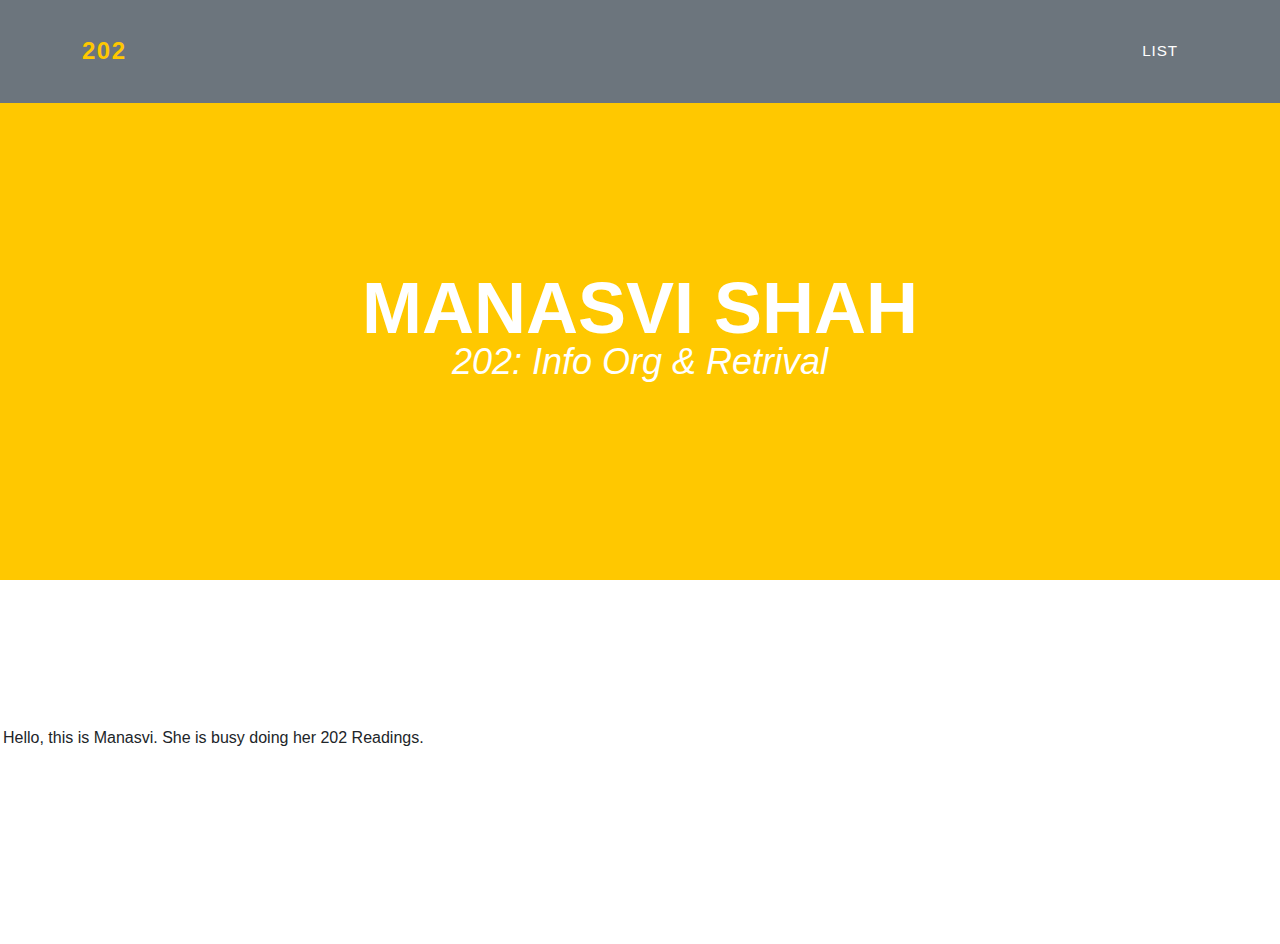
==== index.html @ 5f0589c9 "0.1" ====
<!DOCTYPE HTML>  
<html>  
    <header>
        <link rel="stylesheet" href="style1.css">
        <link rel="stylesheet" href="table_style.css">
        <title>202</title>
    </header>
    <body>  
        <!---Navigation--->
        <!--This section of code defines the navigation bar at the top of the page.  The classes used here are defined in the style.css file.-->
        <nav class="navbar navbar-expand-lg bg-secondary text-uppercase fixed-top" id="mainNav">
            <div class="container">
                <!--This code defines the "My Webpage" link in the top left corner of the navigation pane-->
                <a class="navbar-brand" href="./index.html">202</a>
                <!--This code defines the "List" link in the top right corner of the navigation pane-->
                <ul class="navbar-nav ms-auto">
                    <li class="nav-item mx-0 mx-lg-1"><a class="nav-link py-3 px-0 px-lg-3 rounded" href="./list.html">List</a></li>
                </ul>
            </div>
        </nav>
        <!--This section defines the middle section of the webpage-->
        <header class="masthead bg-primary text-white text-center">
            <div class="container d-flex align-items-center flex-column">
                
                <!-- This code is for the student name-->
                <h1 class="masthead-heading text-uppercase mb-0">Manasvi Shah</h1>
                <!--This code creates the two lines separating the student name from the subtitle-->
                <div class="divider-custom divider-light">
                    <div class="divider-custom-line"></div>
                    <div class="divider-custom-line"></div>
                </div>
                <!--This code creates the subheading underneath the line dividers-->
                <p class="masthead-subheading font-weight-light mb-0">202: Info Org & Retrival</p>
            </div>
        </header>
        <section class="text-center">

            <div class="col-md-6 col-lg-4 mb-5">
                <!-- put your bio paragraph here; remember to use the correct html tags -->
                <p>Hello, this is Manasvi. She is busy doing her 202 Readings.
                    


                </p>
                
            </div>
        </section>
    </body>

</html>
---- table_style.css ----
table {
  width: 75%;
  font-size: large;
}

td {
  padding: 10px;
}
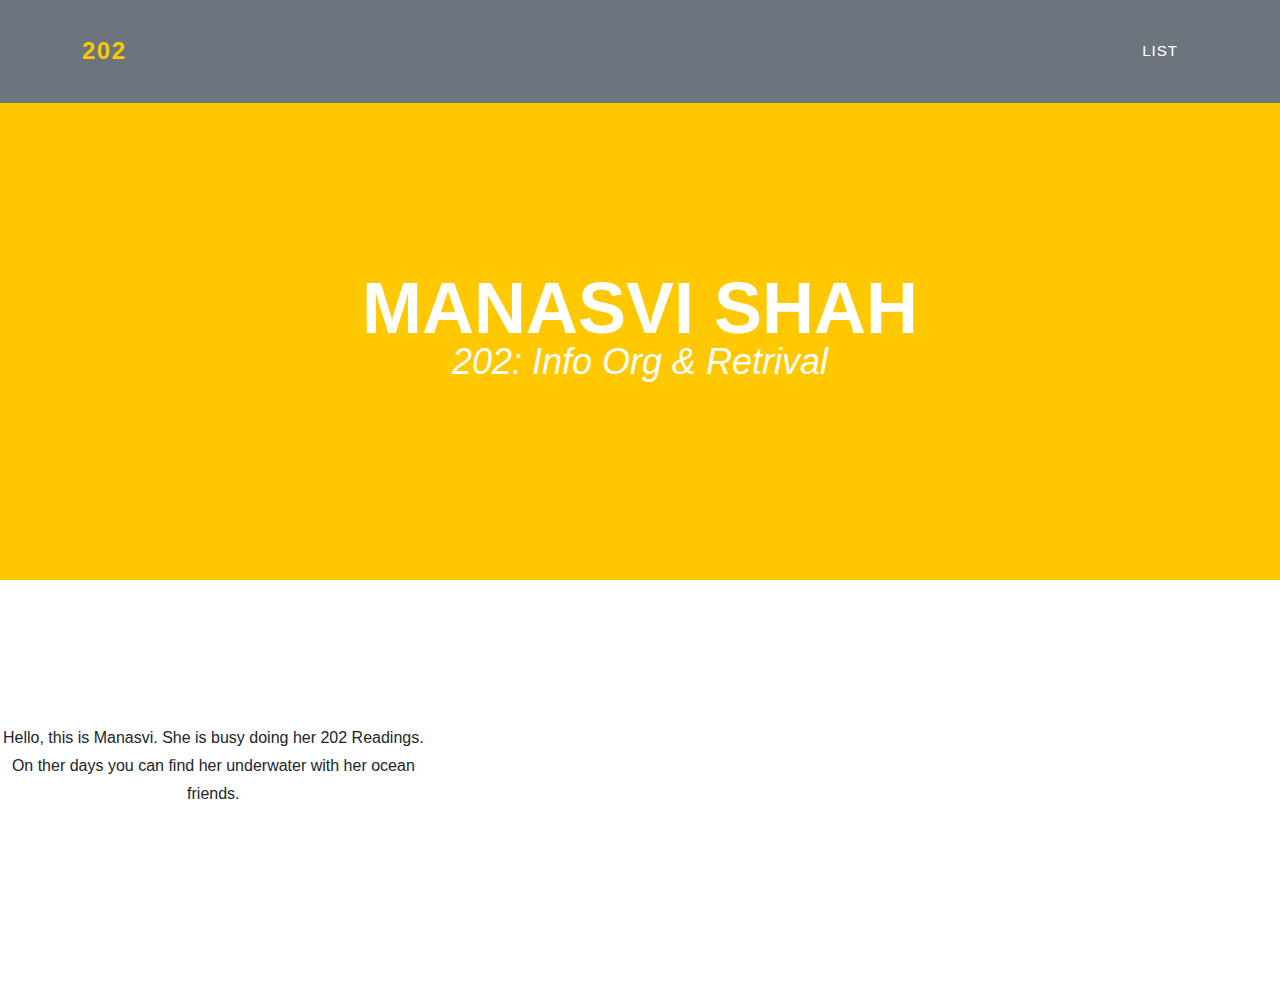
==== commit 7e8b432e: "para add" ====
--- a/index.html
+++ b/index.html
@@ -37,9 +37,8 @@
 
             <div class="col-md-6 col-lg-4 mb-5">
                 <!-- put your bio paragraph here; remember to use the correct html tags -->
-                <p>Hello, this is Manasvi. She is busy doing her 202 Readings.
-                    
-
+                <p>Hello, this is Manasvi. She is busy doing her 202 Readings. 
+                On ther days you can find her underwater with her ocean friends. 
 
                 </p>
                 
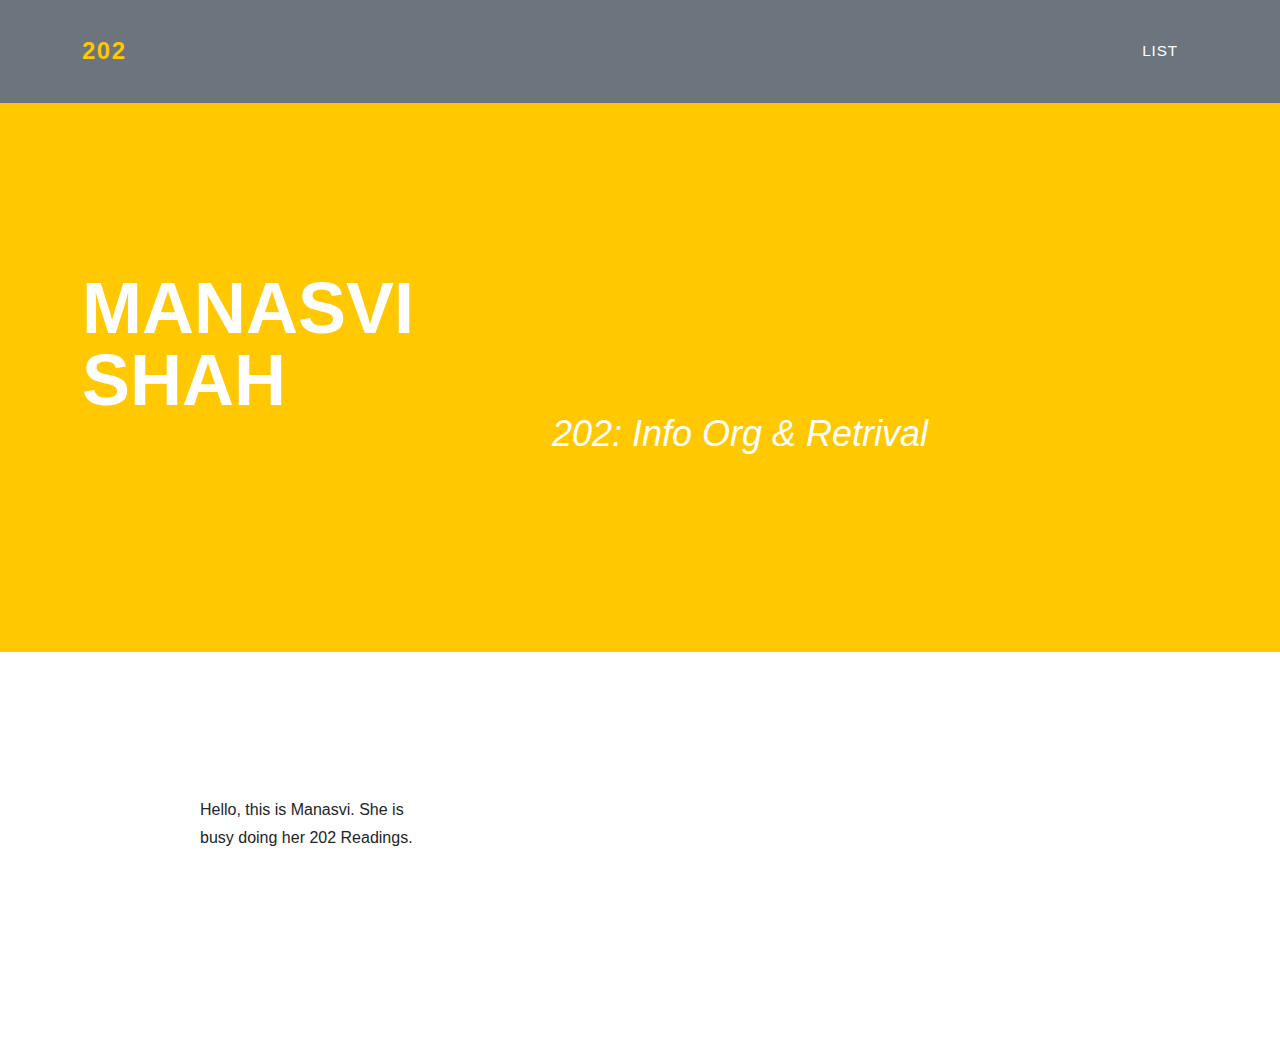
==== commit 8f22c903: "Revert "para add"" ====
--- a/index.html
+++ b/index.html
@@ -37,8 +37,9 @@
 
             <div class="col-md-6 col-lg-4 mb-5">
                 <!-- put your bio paragraph here; remember to use the correct html tags -->
-                <p>Hello, this is Manasvi. She is busy doing her 202 Readings. 
-                On ther days you can find her underwater with her ocean friends. 
+                <p>Hello, this is Manasvi. She is busy doing her 202 Readings.
+                    
+
 
                 </p>
                 
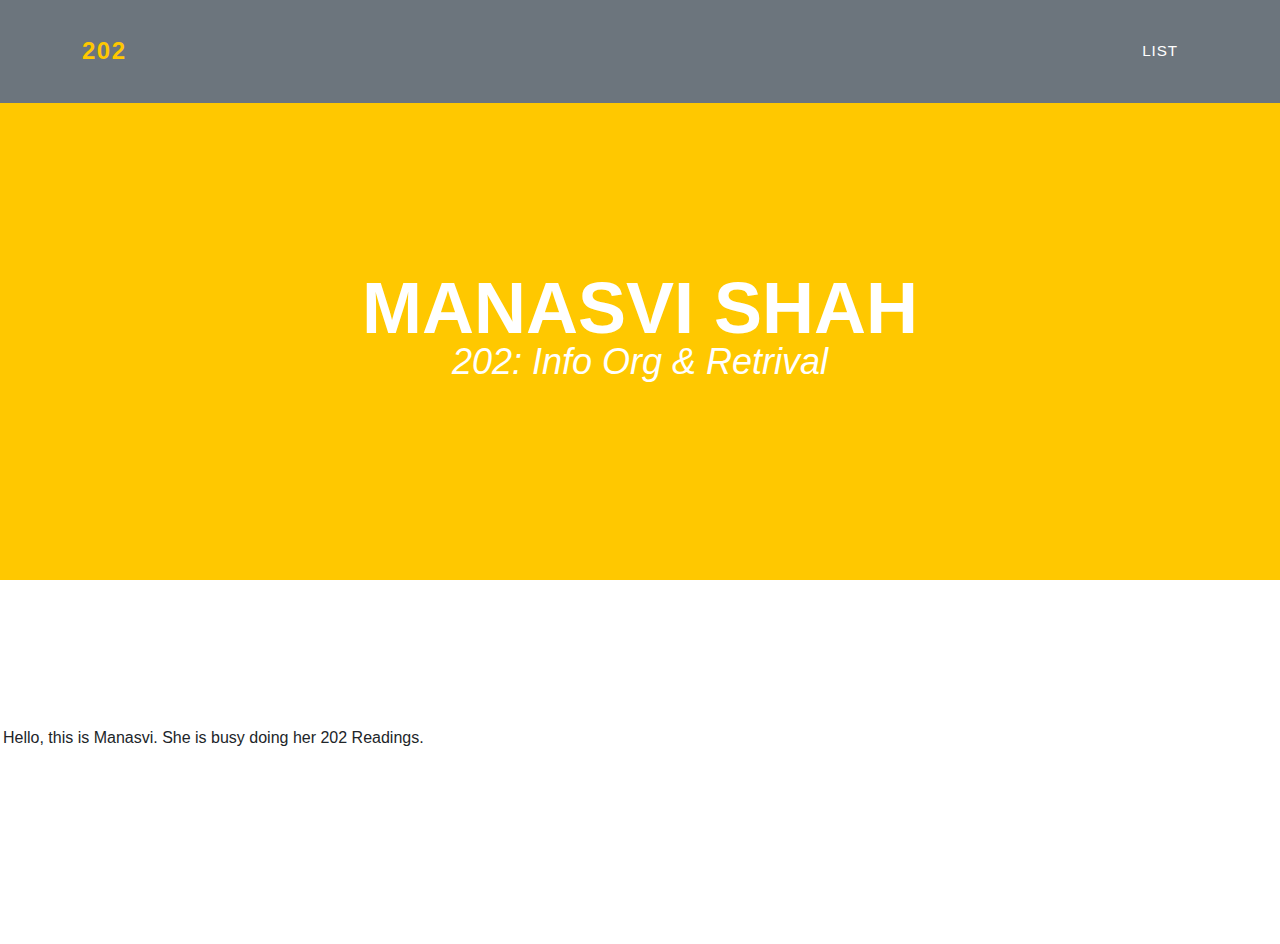
==== commit d9acf6e4: "Update index.html" ====
--- a/index.html
+++ b/index.html
@@ -38,8 +38,6 @@
             <div class="col-md-6 col-lg-4 mb-5">
                 <!-- put your bio paragraph here; remember to use the correct html tags -->
                 <p>Hello, this is Manasvi. She is busy doing her 202 Readings.
-                    
-
 
                 </p>
                 
